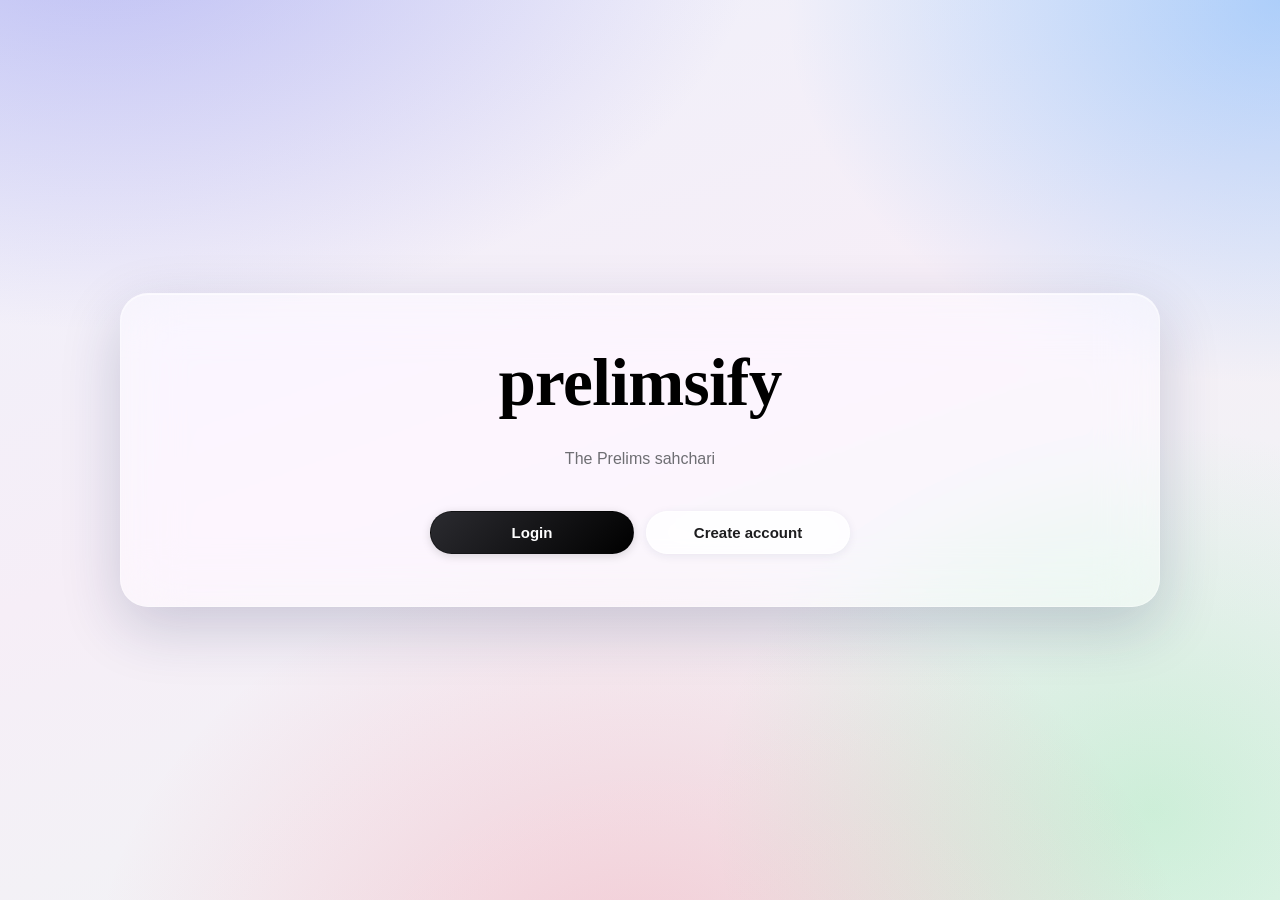
==== index.html @ fe56e96a "Add files via upload" ====
<!DOCTYPE html>
<html lang="en">
<head>
<script src="js/no-inspect.js"></script>
<meta charset="UTF-8">
<meta name="viewport" content="width=device-width, initial-scale=1">
<meta http-equiv="Cache-Control" content="no-cache, no-store, must-revalidate">
<meta http-equiv="Pragma" content="no-cache">
<meta http-equiv="Expires" content="0">
<title>prelimsify</title>
<link rel="manifest" href="manifest.json">
<meta name="theme-color" content="#000000">
<link rel="icon" href="icons/icon-192.png">
<link rel="apple-touch-icon" href="icons/apple-touch-icon.png">
<meta name="apple-mobile-web-app-capable" content="yes">
<meta name="apple-mobile-web-app-status-bar-style" content="black">
<meta name="apple-mobile-web-app-title" content="Prelimsify">
<link rel="stylesheet" href="css/styles.css?v=20260916">
</head>
<body>
<script>
if ('serviceWorker' in navigator) {
  window.addEventListener('load', () => {
    navigator.serviceWorker.register('sw.js').catch(() => {});
  });
}
</script>

<div class="home-screen" id="homeScreen">
  <div class="home-content">
    <h1>prelimsify</h1>
    <p>The Prelims sahchari</p>
    <div class="auth-gate" id="authGate">
      <button class="btn" id="loginBtn" type="button">Login</button>
      <button class="btn secondary" id="signupBtn" type="button">Create account</button>
    </div>

    <div class="logged-in-home" id="loggedInHome" style="display:none;">
      <div class="account-panel" id="accountPanel">
        <div class="account-line"><span class="account-label">Signed in as</span><strong id="accountName"></strong></div>
        <div class="account-actions">
          <button class="btn secondary" id="renameUserBtn" type="button">Rename</button>
          <button class="btn secondary" id="logoutBtn" type="button">Logout</button>
          <a class="btn secondary admin-branch-link" id="adminBranchLink" href="admin.html" style="display:none;">Admin</a>
        </div>
      </div>

      <button class="btn" id="startTestBtn" type="button">Start Test</button>

      <button class="score-board-card" id="scoreBoardBtn" type="button">
      <img class="sb-icon" src="assets/images/scoreboard-icon.png" alt="">
      <span class="sb-text">
        <span class="sb-title">Score Board</span>
        <span class="sb-sub">View the score history of tests attended</span>
      </span>
        <span class="sb-count" id="scoreBoardCount">0 tests</span>
      </button>
    </div>
  </div>
</div>
<div class="auth-overlay" id="authOverlay" aria-hidden="true">
  <section class="auth-card">
    <button class="icon-btn auth-close" id="authCloseBtn" type="button" aria-label="Close">✕</button>
    <h2>Prelimsify Account</h2>
    <p class="auth-help">Use a username and password. No personal email address is required.</p>
    <form id="authForm">
      <input type="hidden" id="authMode" value="login">
      <label>Username<input id="authUsername" autocomplete="username" required maxlength="32" pattern="[A-Za-z0-9_.-]+"></label>
      <label>Password<input id="authPassword" type="password" autocomplete="current-password" required minlength="6"></label>
      <input id="authConfirmPassword" type="password" placeholder="Confirm password" autocomplete="new-password" minlength="6" style="display:none;">
      <button class="btn" id="authSubmitBtn" type="submit">Login</button>
      <div class="auth-status" id="authStatus"></div>
      <div class="auth-switch"><span id="authSwitchText">New user?</span> <button type="button" id="authSwitchBtn">Create account</button></div>
    </form>
  </section>
</div>

<div class="history-overlay" id="scoreHistoryOverlay" aria-hidden="true">
  <section class="score-history" id="scoreHistorySection">
    <div class="history-head">
      <div><h2>Score History</h2><p>Your completed tests</p></div>
      <div>
        <span class="history-count" id="scoreHistoryCount">0 tests</span>
        <div class="history-status" id="scoreHistoryStatus"></div>
      </div>
      <button class="icon-btn history-close" id="scoreHistoryCloseBtn" type="button" title="Close" aria-label="Close">✕</button>
    </div>
    <div class="score-history-list" id="scoreHistoryList">
      <div class="history-empty">No completed tests yet.</div>
    </div>
  </section>
</div>

<div class="app-shell" id="appShell">
<div class="masthead">
  <button class="masthead-home-btn" id="mastheadHomeBtn" type="button" title="Home" aria-label="Home">⌂</button>
  <div class="eyebrow" id="eyebrowText"></div>
  <h1 id="titleText">prelimsify</h1>
  <div class="sub" id="subText"></div>
</div>

<div class="loader-panel">
  <button class="loader-toggle" onclick="toggleLoader()">Load a question paper ▾</button>
  <div class="loader-body open" id="loaderBody">
    <label for="jsonInput">Paste question JSON</label>
    <textarea id="jsonInput" placeholder='[{"s":"Section title"},{"q":"Question text","o":{"A":"opt A","B":"opt B","C":"opt C","D":"opt D"},"a":"B"}]'></textarea>
    <div class="loader-row">
      <input type="file" id="fileInput" accept=".json,.hysom,application/json,text/plain">
      <button class="btn" onclick="loadFromTextarea()">Load JSON</button>
    </div>

    <div class="hysom-divider"><span>or use .hysom format</span></div>
    <label for="hysomInput">Direct Question Set (.hysom format)</label>
    <textarea id="hysomInput" class="hysom-input" placeholder="Q1.

With reference to the Second Urbanisation in the Indian subcontinent, consider the following statements:

1. The emergence of urban centres was associated with the expansion of craft production.
2. The use of punch-marked coins is associated with this period.
3. The emergence of cities was confined exclusively to the Gangetic plains.

Which of the statements given above is/are correct?

**A. 1 and 2 only**
B. 2 only
C. 1 and 3 only
D. 1, 2 and 3

**Correct Answer: A. 1 and 2 only**"></textarea>
    <div class="loader-row">
      <button class="btn" onclick="loadHysomFromTextarea()">Load .hysom Format</button>
      <span class="loader-hint">Use Q1. or 100. style headings; options may be A./B./C./D. or (a)/(b)/(c)/(d), followed by <code>Answer: (d) ...</code> or <code>Correct Answer: A. ...</code></span>
    </div>
    <div class="loader-row">
      <label style="font-weight:400;">Time limit (minutes):</label>
      <input type="number" id="timeLimitInput" value="120" min="1" style="width:70px; font-family:var(--sans); font-size:12px; padding:4px;">
      <label style="font-weight:400;">Marks: +<input type="number" id="markCorrectInput" value="2" step="0.01" style="width:55px; font-family:var(--sans); font-size:12px; padding:4px;"> correct /</label>
      <input type="number" id="markWrongInput" value="-0.66" step="0.01" style="width:60px; font-family:var(--sans); font-size:12px; padding:4px;">
      <label style="font-weight:400;">incorrect</label>
    </div>
    <div class="loader-row">
      <label style="font-weight:400;">Pass mark:</label>
      <input type="number" id="passMarkInput" value="120" style="width:70px; font-family:var(--sans); font-size:12px; padding:4px;">
    </div>
    <div class="loader-msg" id="loaderMsg"></div>
    <button type="button" class="save-paper-btn" id="savePaperBtn">Save Current Question Set</button>
  </div>
</div>

<div class="mocktests-panel" id="mocktestsPanel">
  <div class="saved-panel-head">
    <span class="saved-title">Mocktests</span>
    <span class="saved-count" id="savedCount">0 saved</span>
  </div>
  <div class="mocktests-topics" id="mocktestsTopics">
    <div class="saved-empty">No mocktests yet.</div>
  </div>
</div>

<div class="timesup-banner" id="timesUpBanner">TIME UP — PAPER LOCKED</div>

<div class="scorebar">
  <span class="timer" id="timerDisplay">02:00:00</span>
  <span>Answered: <span id="answeredCount">0</span>/<span id="totalCount">100</span></span>
  <span class="score">Marks: <span class="num" id="scoreCount">0.00</span>/<span id="maxMarksDisplay">200</span></span>
  <span class="score-actions">
    <button class="btn secondary" id="homeBtn" type="button">Home</button>
    <div class="zoom-controls" aria-label="Text size controls">
      <button class="icon-btn" id="zoomOutBtn" type="button" title="Zoom out" aria-label="Zoom out">−</button>
      <span class="zoom-label" id="zoomPercent">100%</span>
      <button class="icon-btn" id="zoomInBtn" type="button" title="Zoom in" aria-label="Zoom in">+</button>
    </div>
    <button class="btn secondary" id="pauseBtn" type="button">Pause</button>
    <button class="btn secondary" id="exitTestBtn" type="button">Exit Test</button>
    <button class="btn secondary" id="saveSetBtn" type="button">Save Set</button>
    <button class="btn secondary" id="resetBtn" type="button">Reset</button>
  </span>
</div>
<div class="progress-track"><div class="progress-fill" id="progressFill"></div></div>

<div class="pause-overlay" id="pauseOverlay" aria-hidden="true">
  <div class="pause-card">
    <h2>Test Paused</h2>
    <p>The timer is paused. Resume when you are ready to continue.</p>
    <button class="btn" id="resumeTestBtn" type="button">Resume Test</button>
  </div>
</div>

<div class="test-layout">
  <div class="test-main"><div class="container" id="quizRoot"></div></div>
  <aside class="question-palette" id="questionPalette">
    <div class="palette-title">Question Palette</div>
    <div class="palette-grid" id="questionPaletteGrid"></div>
    <div class="palette-legend">
      <div><span class="legend-icon not-visited">1</span><span>Not Visited</span></div>
      <div><span class="legend-icon not-answered">1</span><span>Not Answered</span></div>
      <div><span class="legend-icon answered">1</span><span>Answered</span></div>
      <div><span class="legend-icon marked">1</span><span>Marked for Review</span></div>
      <div><span class="legend-icon answered-marked">1</span><span>Answered &amp; Marked for Review</span></div>
    </div>
  </aside>
</div>

<div class="submit-bar" id="submitBar" style="display:none;">
  <button class="btn" id="submitBtn" onclick="submitPaper()">Submit Paper</button>
  <button class="btn secondary" id="resetBtnBottom" type="button" style="margin-left:8px;">Reset Test</button>
</div>

<div class="result-overlay" id="resultOverlay">
  <div class="result-card" id="resultCard">
    <img id="resultImage" class="result-image" src="assets/images/fail.png" alt="Test result">
    <div id="resultStatus" class="result-status">FAIL</div>
    <h2 id="resultHeading">Result</h2>
    <div class="marks" id="resultMarks">0.00</div>
    <div class="marks-sub" id="resultMarksSub">out of 200 (pass mark: 60%)</div>
    <div class="result-stats">
      <div><b id="resultCorrect">0</b>Correct</div>
      <div><b id="resultWrong">0</b>Incorrect</div>
      <div><b id="resultUnanswered">0</b>Unattempted</div>
    </div>
    <div class="msg" id="resultMsg"></div>
    <div class="result-actions">
      <button class="btn" onclick="closeResult()">Review Answers</button>
      <button class="btn secondary" onclick="location.reload()">Retake</button>
      <button class="btn secondary" id="resultBackBtn" type="button">Back</button>
      <button class="btn secondary" id="resultHomeBtn" type="button">Home</button>
    </div>
  </div>
</div>
</div>

<script src="https://cdn.jsdelivr.net/npm/@supabase/supabase-js@2"></script>
<script src="js/app.js?v=20260916"></script>
</body>
</html>
---- css/styles.css ----
/* ==========================================================================
   Prelimsify — "Liquid Glass" design system (2026)
   Apple-inspired macOS/iOS glassmorphism, bento layout, spring hovers.
   All original class names/selectors are preserved so app.js / admin.js
   keep working untouched — only the visual language has been refactored.
   ========================================================================== */

:root{
    /* ---- Legacy tokens (kept so nothing that reads them breaks) ---- */
    --paper:#ffffff;
    --ink:#1d1d1f;
    --ink-soft:#6e6e73;
    --rule:#1d1d1f;
    --rule-light:rgba(60,60,67,.22);
    --green-bg:rgba(52,199,89,.14);
    --green-line:#248a3d;
    --green-text:#1c6b30;
    --red-bg:rgba(255,59,48,.12);
    --red-line:#d70015;
    --red-text:#b40018;
    --muted:#6e6e73;
    --mono: "SF Mono", ui-monospace, "Menlo", monospace;

    /* ---- Typography ---- */
    --serif: "New York", "Iowan Old Style", Georgia, "Times New Roman", Times, serif;
    --sans: -apple-system, BlinkMacSystemFont, "SF Pro Display", "SF Pro Text",
            "Segoe UI", Roboto, Helvetica, Arial, sans-serif;

    /* ---- Liquid glass surfaces ---- */
    --glass-bg: rgba(255,255,255,.46);
    --glass-bg-strong: rgba(255,255,255,.72);
    --glass-bg-soft: rgba(255,255,255,.30);
    --glass-border: rgba(255,255,255,.32);
    --glass-border-strong: rgba(255,255,255,.55);
    --glass-blur: blur(20px) saturate(180%);
    --glass-blur-lg: blur(28px) saturate(190%);
    --glass-shadow: 0 8px 32px rgba(31,38,90,.14), 0 1px 0 rgba(255,255,255,.6) inset;
    --glass-shadow-lg: 0 20px 60px rgba(31,38,90,.20), 0 1px 0 rgba(255,255,255,.6) inset;

    /* ---- Radii ---- */
    --r-xl: 28px;
    --r-lg: 24px;
    --r-md: 16px;
    --r-sm: 12px;
    --r-pill: 999px;

    /* ---- Motion ---- */
    --spring: cubic-bezier(0.25, 1, 0.5, 1);
    --spring-fast: .32s cubic-bezier(0.25, 1, 0.5, 1);
    --spring-slow: .5s cubic-bezier(0.25, 1, 0.5, 1);

    /* ---- Accent palette ---- */
    --accent: #0A84FF;
    --accent-2: #5E5CE6;
    --accent-3: #FF375F;
  }
  *{box-sizing:border-box;}

  /* ---- Cinematic wallpaper backdrop: everything glass floats on this ---- */
  body{
    margin:0;
    min-height:100vh;
    color:var(--ink);
    font-family:var(--serif);
    line-height:1.5;
    background:
      radial-gradient(1100px 700px at 8% -10%, rgba(94,92,230,.35), transparent 60%),
      radial-gradient(900px 700px at 100% 0%, rgba(10,132,255,.30), transparent 55%),
      radial-gradient(1000px 800px at 50% 110%, rgba(255,55,95,.22), transparent 55%),
      radial-gradient(800px 700px at 90% 90%, rgba(48,209,88,.18), transparent 55%),
      linear-gradient(160deg,#eef1fb 0%, #f6eef7 45%, #eef6f4 100%);
    background-attachment:fixed;
    background-repeat:no-repeat;
    -webkit-font-smoothing:antialiased;
  }

  /* ---- Masthead: floating glass header bar ---- */
  .masthead{
    background:var(--glass-bg-strong);
    -webkit-backdrop-filter:var(--glass-blur);
    backdrop-filter:var(--glass-blur);
    border:1px solid var(--glass-border);
    border-radius:0 0 var(--r-lg) var(--r-lg);
    box-shadow:var(--glass-shadow);
    padding:18px 20px 16px;
    text-align:center;
    position:relative;
    margin:0 0 6px;
  }
  .masthead-home-btn{
    position:absolute;
    top:12px;
    right:16px;
    width:36px;
    height:36px;
    border-radius:50%;
    border:1px solid var(--glass-border-strong);
    background:rgba(29,29,31,.85);
    -webkit-backdrop-filter:blur(10px);
    backdrop-filter:blur(10px);
    color:#fff;
    font-size:17px;
    line-height:1;
    cursor:pointer;
    display:none;
    align-items:center;
    justify-content:center;
    transition:transform var(--spring-fast), background .2s ease;
  }
  .masthead-home-btn:hover{ background:#000; transform:scale(1.08); }
  .masthead-home-btn.visible{ display:flex; }
  .masthead .eyebrow{
    font-family:var(--sans);
    letter-spacing:.1em;
    text-transform:uppercase;
    font-size:11px;
    font-weight:600;
    color:var(--ink-soft);
    margin-bottom:4px;
  }
  .masthead h1{
    margin:0;
    font-size:clamp(20px, 1.6vw + 14px, 28px);
    font-weight:700;
    letter-spacing:-.01em;
    line-height:1.15;
  }
  .masthead .sub{
    font-family:var(--sans);
    font-size:12px;
    color:var(--ink-soft);
    margin-top:6px;
  }

  /* ---- Home screen: bento hero ---- */
  .home-screen{
    position:relative;
    min-height:100vh;
    display:flex;
    align-items:center;
    justify-content:center;
    background:transparent;
    text-align:center;
    padding:40px 20px;
  }
  .home-content{
    width:min(1040px, 94vw);
    display:grid;
    grid-template-columns:repeat(auto-fit, minmax(320px, 1fr));
    gap:22px;
    align-items:stretch;
    background:var(--glass-bg);
    -webkit-backdrop-filter:var(--glass-blur-lg);
    backdrop-filter:var(--glass-blur-lg);
    border:1px solid var(--glass-border);
    border-radius:var(--r-xl);
    box-shadow:var(--glass-shadow-lg);
    padding:clamp(28px, 4vw, 56px);
  }
  .home-content h1{
    grid-column:1 / -1;
    margin:0;
    font-family:"Times New Roman", Times, var(--serif);
    font-size:clamp(2.4rem, 4vw + 1rem, 5rem);
    line-height:1.1;
    letter-spacing:-.01em;
    font-weight:700;
    /* Sits on the light "liquid glass" panel, so solid black reads cleanly;
       falls back to white automatically if ever placed on a dark surface. */
    color:#000;
    text-shadow:0 1px 0 rgba(255,255,255,.5);
  }
  @media (prefers-color-scheme: dark){
    .home-content h1{ color:#fff; text-shadow:0 1px 3px rgba(0,0,0,.5); }
  }
  .home-content p{
    grid-column:1 / -1;
    margin:6px 0 8px;
    font-family:var(--sans);
    font-size:clamp(13px, .6vw + 11px, 16px);
    color:var(--ink-soft);
  }
  .home-content .btn{
    font-size:15px;
    padding:12px 32px;
  }

.auth-gate{
  grid-column:1 / -1;
  display:flex;
  flex-direction:row;
  flex-wrap:wrap;
  justify-content:center;
  gap:12px;
  width:min(420px,90vw);
  margin:10px auto 0;
}
.auth-gate .btn{flex:1 1 160px;box-sizing:border-box}
.logged-in-home{
  grid-column:1 / -1;
  width:100%;
  display:flex;
  flex-direction:column;
  align-items:center;
  gap:20px;
}
/* Identity chip: no longer floats absolutely over the hero (that's what was
   causing the overlap) — it now sits in its own row, right-aligned. */
.logged-in-home .account-panel{
  position:static;
  align-self:flex-end;
  width:min(300px, 100%);
  margin:0;
}
/* Start Test: a clear, centered call-to-action with its own breathing room
   so it never crowds the Score Board tile beneath it. */
.logged-in-home #startTestBtn{
  align-self:center;
  width:min(320px, 100%);
  margin:4px 0 4px;
  padding:16px 32px;
  font-size:16px;
  letter-spacing:.01em;
}
.logged-in-home .score-board-card{
  width:100%;
}

  /* ---- Score board card (home page) — bento tile ---- */
  .score-board-card{
    display:flex;
    align-items:center;
    gap:14px;
    width:100%;
    margin:0;
    background:var(--glass-bg-strong);
    -webkit-backdrop-filter:var(--glass-blur);
    backdrop-filter:var(--glass-blur);
    border:1px solid var(--glass-border);
    border-radius:var(--r-lg);
    padding:18px 20px;
    cursor:pointer;
    text-align:left;
    box-shadow:var(--glass-shadow);
    transition:transform var(--spring-fast), box-shadow var(--spring-fast);
  }
  .score-board-card:hover{
    box-shadow:var(--glass-shadow-lg);
    transform:scale(1.02) translateY(-4px);
  }
  .score-board-card .sb-icon{ width:30px; height:30px; object-fit:contain; flex-shrink:0; }
  .score-board-card .sb-text{
    display:flex;
    flex-direction:column;
    flex:1;
    font-family:var(--sans);
  }
  .score-board-card .sb-title{
    font-weight:700;
    font-size:15px;
    color:var(--ink);
  }
  .score-board-card .sb-sub{
    font-size:12px;
    color:var(--ink-soft);
    margin-top:2px;
  }
  .score-board-card .sb-count{
    font-family:var(--sans);
    font-size:11px;
    font-weight:700;
    color:var(--ink);
    background:rgba(255,255,255,.6);
    border:1px solid var(--glass-border-strong);
    border-radius:var(--r-pill);
    padding:5px 12px;
    white-space:nowrap;
  }

  /* ---- Score history overlay (opened from Score Board card) ---- */
  .history-overlay{
    display:none;
    position:fixed;
    inset:0;
    z-index:1000000;
    background:rgba(20,20,30,.45);
    -webkit-backdrop-filter:blur(6px);
    backdrop-filter:blur(6px);
    align-items:flex-start;
    justify-content:center;
    padding:40px 20px;
    box-sizing:border-box;
    overflow:auto;
  }
  .history-overlay.open{ display:flex; }
  .history-close{
    position:absolute;
    top:14px;
    right:16px;
    background:none;
    border:none;
    font-size:16px;
    line-height:1;
    cursor:pointer;
    color:var(--ink-soft);
    font-family:var(--sans);
    transition:transform var(--spring-fast);
  }
  .history-close:hover{ color:var(--ink); transform:scale(1.15) rotate(90deg); }

  .app-shell{ display:none; }
  .app-shell.active{ display:block; }

  .score-actions{
    display:flex;
    gap:7px;
    align-items:center;
    margin-left:auto;
  }
  .score-actions .btn{
    padding:6px 12px;
    font-size:11px;
  }

  /* ---- Loader panel — glass card ---- */
  .loader-panel{
    max-width:none;
    margin:0 0 6px;
    background:var(--glass-bg);
    -webkit-backdrop-filter:var(--glass-blur);
    backdrop-filter:var(--glass-blur);
    border:1px solid var(--glass-border);
    border-radius:var(--r-lg);
    padding:16px 22px;
  }
  .loader-toggle{
    font-family:var(--sans);
    font-size:12.5px;
    font-weight:600;
    background:none;
    border:none;
    color:var(--ink-soft);
    cursor:pointer;
    text-decoration:underline;
    padding:0;
  }
  .loader-body{
    display:none;
    margin-top:12px;
    font-family:var(--sans);
  }
  .loader-body.open{ display:block; }
  .loader-body label{
    font-size:12px;
    font-weight:700;
    display:block;
    margin-bottom:4px;
  }
  .loader-body textarea{
    width:100%;
    height:110px;
    font-family:var(--mono);
    font-size:12px;
    padding:10px;
    border:1px solid var(--glass-border-strong);
    border-radius:var(--r-sm);
    background:rgba(255,255,255,.55);
    resize:vertical;
  }
  .loader-row{
    display:flex;
    gap:10px;
    align-items:center;
    margin-top:8px;
    flex-wrap:wrap;
  }
  .loader-body input[type=file]{
    font-family:var(--sans);
    font-size:12px;
  }
  .btn{
    font-family:var(--sans);
    font-size:12.5px;
    font-weight:700;
    background:linear-gradient(135deg,#2b2b30,#000);
    color:#fff;
    border:1px solid rgba(0,0,0,.4);
    border-radius:var(--r-pill);
    padding:8px 16px;
    cursor:pointer;
    transition:transform var(--spring-fast), box-shadow var(--spring-fast), background var(--spring-fast);
    box-shadow:0 2px 10px rgba(0,0,0,.15);
  }
  .btn:hover{
    transform:scale(1.04) translateY(-2px);
    box-shadow:0 8px 20px rgba(0,0,0,.25);
  }
  .btn:active{ transform:scale(.97) translateY(0); }
  .btn.secondary{
    background:var(--glass-bg-strong);
    -webkit-backdrop-filter:var(--glass-blur);
    backdrop-filter:var(--glass-blur);
    color:var(--ink);
    border:1px solid var(--glass-border-strong);
    box-shadow:0 2px 10px rgba(31,38,90,.08);
  }
  .btn.secondary:hover{ background:rgba(255,255,255,.85); }
  .loader-msg{
    font-size:12px;
    margin-top:8px;
    font-family:var(--sans);
  }
  .loader-msg.err{ color:var(--red-line); }
  .loader-msg.ok{ color:var(--green-line); }
  .hysom-divider{
    display:flex;
    align-items:center;
    gap:10px;
    margin:16px 0 10px;
    color:var(--muted);
    font-family:var(--sans);
    font-size:10px;
    text-transform:uppercase;
    letter-spacing:.08em;
  }
  .hysom-divider:before,.hysom-divider:after{
    content:"";
    height:1px;
    background:var(--rule-light);
    flex:1;
  }
  .hysom-input{
    height:260px !important;
    font-family:var(--serif) !important;
    font-size:13px !important;
    line-height:1.5;
  }

  .loader-hint{
    font-size:11px;
    color:var(--ink-soft);
    margin-top:10px;
    line-height:1.5;
  }
  .loader-hint code{
    background:rgba(0,0,0,.06);
    padding:1px 5px;
    border-radius:4px;
  }


  .save-paper-btn{
    width:100%;
    margin-top:10px;
    border:1px solid var(--glass-border-strong);
    background:rgba(255,255,255,.5);
    color:var(--ink);
    font-family:var(--sans);
    font-size:11px;
    font-weight:700;
    padding:9px 12px;
    border-radius:var(--r-sm);
    cursor:pointer;
    transition:transform var(--spring-fast), background var(--spring-fast);
  }
  .save-paper-btn:hover{ background:rgba(255,255,255,.75); transform:scale(1.01); }
  .saved-panel{
    margin-top:14px;
    border-top:1px solid var(--rule-light);
    padding-top:12px;
  }
  .saved-panel-head{
    display:flex;
    align-items:center;
    justify-content:space-between;
    gap:12px;
    margin-bottom:8px;
  }
  .saved-title{font-family:var(--serif);font-weight:700;font-size:13px;}
  .saved-count{font-family:var(--mono);font-size:10px;color:var(--muted);}
  .saved-list{display:flex;flex-direction:column;gap:6px;max-height:300px;overflow-y:auto;overflow-x:hidden;}
  .saved-empty{color:var(--muted);font-family:var(--sans);font-size:11px;padding:8px 0;}
  .saved-item{
    display:grid;
    grid-template-columns:1fr auto;
    gap:10px;
    align-items:center;
    border:1px solid var(--glass-border-strong);
    background:rgba(255,255,255,.5);
    border-radius:var(--r-sm);
    padding:9px 12px;
    transition:transform var(--spring-fast), box-shadow var(--spring-fast);
  }
  .saved-item:hover{
    transform:scale(1.015) translateY(-2px);
    box-shadow:0 6px 18px rgba(31,38,90,.12);
  }
  .saved-question{font-family:var(--serif);font-size:12px;line-height:1.45;cursor:pointer;}
  .saved-question:hover{text-decoration:underline;}
  .saved-actions{display:flex;gap:6px;align-items:center;}
  .saved-rename,
  .saved-delete{
    border:1px solid var(--glass-border-strong);
    background:rgba(255,255,255,.6);
    font-family:var(--sans);
    font-size:10px;
    padding:6px 9px;
    border-radius:var(--r-sm);
    cursor:pointer;
    transition:transform var(--spring-fast);
  }
  .saved-rename{color:var(--ink);}
  .saved-rename:hover{background:#fff; transform:scale(1.05);}
  .saved-delete{color:var(--red-line);}
  .saved-delete:hover{background:rgba(255,59,48,.1); transform:scale(1.05);}

  /* ---- Mocktests panel (shared library, visible to every signed-in user) ---- */
  .mocktests-panel{
    max-width:none;
    margin:0 0 6px;
    background:var(--glass-bg);
    -webkit-backdrop-filter:var(--glass-blur);
    backdrop-filter:var(--glass-blur);
    border:1px solid var(--glass-border);
    border-radius:var(--r-lg);
    padding:16px 22px;
  }
  .mocktests-topic{margin-bottom:16px;}
  .mocktests-topic:last-child{margin-bottom:0;}
  .mocktests-topic-head{
    display:flex;
    align-items:center;
    justify-content:space-between;
    gap:10px;
    margin-bottom:8px;
    padding-bottom:6px;
    border-bottom:1px solid var(--rule-light);
  }
  .mocktests-topic-head-left{display:flex;align-items:baseline;gap:8px;flex-wrap:wrap;}
  .mocktests-topic-title{font-family:var(--serif);font-weight:700;font-size:12.5px;}
  .mocktests-topic-count{font-family:var(--mono);font-size:10px;color:var(--muted);}
  .topic-rename-btn{
    border:none;
    background:none;
    color:var(--ink-soft);
    font-family:var(--sans);
    font-size:10px;
    text-decoration:underline;
    cursor:pointer;
    padding:0;
  }
  .topic-select{
    font-family:var(--sans);
    font-size:10px;
    border:1px solid var(--glass-border-strong);
    border-radius:var(--r-sm);
    background:rgba(255,255,255,.6);
    padding:5px 6px;
    cursor:pointer;
  }

  /* ---- Scorebar: the floating Apple "dock" toolbar ---- */
  .scorebar{
    position:sticky;
    top:12px;
    z-index:5;
    background:var(--glass-bg-strong);
    -webkit-backdrop-filter:var(--glass-blur-lg);
    backdrop-filter:var(--glass-blur-lg);
    border:1px solid var(--glass-border-strong);
    border-radius:var(--r-pill);
    box-shadow:var(--glass-shadow-lg);
    padding:10px 20px;
    display:flex;
    justify-content:space-between;
    align-items:center;
    font-family:var(--sans);
    font-size:12.5px;
    color:var(--ink-soft);
    gap:12px;
    flex-wrap:wrap;
    width:min(1200px, calc(100% - 32px));
    margin:12px auto;
    transition:box-shadow var(--spring-fast);
  }
  .scorebar .timer{
    font-weight:700;
    color:var(--ink);
    font-variant-numeric:tabular-nums;
    border:1px solid var(--glass-border-strong);
    background:rgba(255,255,255,.5);
    padding:4px 12px;
    border-radius:var(--r-pill);
  }
  .scorebar .timer.low{
    color:var(--red-line);
    border-color:var(--red-line);
  }
  .scorebar .score{
    font-weight:700;
    color:var(--ink);
  }
  .scorebar .btn,
  .scorebar .icon-btn{
    transition:transform var(--spring-fast), box-shadow var(--spring-fast), background var(--spring-fast);
  }
  .scorebar .btn:hover,
  .scorebar .icon-btn:hover{
    transform:scale(1.12) translateY(-2px);
  }
  .progress-track{
    height:4px;
    background:rgba(255,255,255,.4);
    width:min(1200px, calc(100% - 32px));
    margin:0 auto 4px;
    border-radius:var(--r-pill);
    overflow:hidden;
  }
  .progress-fill{
    height:100%;
    background:linear-gradient(90deg,var(--accent-2),var(--accent));
    width:0%;
    transition:width .25s ease;
  }
  .container{
    width:min(1200px, calc(100% - 32px));
    max-width:none;
    margin:0 auto 20px;
    padding:22px clamp(20px,3vw,44px) 32px;
    background:var(--glass-bg);
    -webkit-backdrop-filter:var(--glass-blur);
    backdrop-filter:var(--glass-blur);
    border:1px solid var(--glass-border);
    border-radius:var(--r-lg);
    box-shadow:var(--glass-shadow);
  }
  .section-divider{
    margin:30px 0 16px;
    display:flex;
    align-items:center;
    gap:10px;
    font-family:var(--sans);
  }
  .section-divider .label{
    font-size:11px;
    letter-spacing:.1em;
    text-transform:uppercase;
    color:var(--ink);
    white-space:nowrap;
    font-weight:700;
  }
  .section-divider .line{
    height:1px;
    background:var(--rule-light);
    flex:1;
  }
  .qcard{
    padding:18px 0 20px;
    border-bottom:1px solid var(--rule-light);
  }
  .qhead{
    display:flex;
    gap:10px;
    align-items:baseline;
    margin-bottom:8px;
  }
  .qnum{
    font-family:var(--sans);
    font-weight:700;
    color:var(--ink);
    font-size:13px;
    min-width:34px;
  }
  .qtext{
    font-size:clamp(15px, .3vw + 15px, 17px);
    line-height:1.5;
    white-space:pre-line;
  }
  .options{
    display:flex;
    flex-direction:column;
    gap:8px;
    margin-top:12px;
    padding-left:44px;
  }
  .opt{
    text-align:left;
    font-family:var(--sans);
    font-size:14px;
    background:rgba(255,255,255,.5);
    -webkit-backdrop-filter:blur(8px);
    backdrop-filter:blur(8px);
    border:1px solid var(--glass-border-strong);
    border-radius:var(--r-sm);
    padding:10px 14px;
    cursor:pointer;
    color:var(--ink);
    transition:transform var(--spring-fast), background .15s, border-color .15s, box-shadow var(--spring-fast);
  }
  .opt:hover:not(.locked){
    border-color:var(--accent);
    background:rgba(255,255,255,.75);
    transform:scale(1.012) translateY(-2px);
    box-shadow:0 8px 20px rgba(31,38,90,.12);
  }
  .opt .letter{
    display:inline-block;
    width:18px;
    font-weight:700;
    color:var(--ink-soft);
  }
  .opt.correct{
    background:var(--green-bg);
    border-color:var(--green-line);
    color:var(--green-text);
  }
  .opt.correct .letter{color:var(--green-text);}
  .opt.wrong{
    background:var(--red-bg);
    border-color:var(--red-line);
    color:var(--red-text);
  }
  .opt.wrong .letter{color:var(--red-text);}
  .opt.locked{ cursor:default; }
  .opt.locked:hover{ transform:none; box-shadow:none; }
  .opt.dim{ opacity:.55; }
  .feedback{
    font-family:var(--sans);
    font-size:12px;
    margin-top:6px;
    padding-left:44px;
    font-style:italic;
    color:var(--ink-soft);
  }
  .feedback.right{color:var(--green-line); font-style:normal; font-weight:600;}
  .feedback.wrong{color:var(--red-line); font-style:normal; font-weight:600;}

  .submit-bar{
    max-width:720px;
    width:min(720px, calc(100% - 32px));
    margin:0 auto 24px;
    background:var(--glass-bg-strong);
    -webkit-backdrop-filter:var(--glass-blur);
    backdrop-filter:var(--glass-blur);
    border:1px solid var(--glass-border);
    border-radius:var(--r-lg);
    box-shadow:var(--glass-shadow);
    padding:20px 20px 26px;
    text-align:center;
  }
  .submit-bar .btn{
    font-size:14px;
    padding:11px 30px;
  }

  .timesup-banner{
    display:none;
    background:linear-gradient(135deg,#1d1d1f,#000);
    color:#fff;
    text-align:center;
    font-family:var(--sans);
    font-weight:700;
    font-size:13px;
    letter-spacing:.05em;
    padding:10px;
    border-radius:var(--r-pill);
    width:min(600px, calc(100% - 32px));
    margin:0 auto 10px;
  }

  .result-overlay{
    display:none;
    position:fixed;
    inset:0;
    background:rgba(20,20,30,.45);
    -webkit-backdrop-filter:blur(10px);
    backdrop-filter:blur(10px);
    z-index:20;
    align-items:center;
    justify-content:center;
    padding:20px;
  }
  .result-overlay.open{ display:flex; }
  .result-card{
    background:var(--glass-bg-strong);
    -webkit-backdrop-filter:var(--glass-blur-lg);
    backdrop-filter:var(--glass-blur-lg);
    border:1px solid var(--glass-border-strong);
    max-width:420px;
    width:100%;
    padding:32px 28px;
    border-radius:var(--r-xl);
    text-align:center;
    font-family:var(--sans);
    box-shadow:var(--glass-shadow-lg);
  }
  .result-card h2{
    margin:0 0 6px;
    font-size:20px;
    font-family:var(--serif);
  }
  .result-image{
    display:block;
    width:150px;
    height:150px;
    object-fit:contain;
    margin:0 auto 8px;
  }
  .result-card.pass .result-image{
    animation:resultPop .45s var(--spring);
  }
  .result-card.fail .result-image{
    animation:resultShake .45s ease-out;
  }
  .result-status{
    display:inline-block;
    padding:5px 14px;
    border-radius:999px;
    font-size:12px;
    font-weight:800;
    letter-spacing:.08em;
    margin-bottom:8px;
  }
  .result-card.pass .result-status{
    color:#18733a;
    background:rgba(52,199,89,.16);
  }
  .result-card.fail .result-status{
    color:#b42318;
    background:rgba(255,59,48,.14);
  }
  @keyframes resultPop{
    0%{transform:scale(.75);opacity:0;}
    70%{transform:scale(1.06);opacity:1;}
    100%{transform:scale(1);}
  }
  @keyframes resultShake{
    0%,100%{transform:translateX(0);}
    25%{transform:translateX(-7px);}
    50%{transform:translateX(7px);}
    75%{transform:translateX(-4px);}
  }
  .result-card .marks{
    font-size:34px;
    font-weight:800;
    margin:14px 0 4px;
  }
  .result-card .marks-sub{
    font-size:12px;
    color:var(--ink-soft);
    margin-bottom:16px;
  }
  .result-card .msg{
    font-size:13.5px;
    color:var(--ink-soft);
    line-height:1.6;
    margin-bottom:18px;
  }
  .result-card.pass .marks{ color:var(--green-line); }
  .result-card.fail .marks{ color:var(--red-line); }
  .result-stats{
    display:flex;
    justify-content:center;
    gap:18px;
    font-size:12px;
    margin-bottom:18px;
    color:var(--ink-soft);
  }
  .result-stats b{ color:var(--ink); display:block; font-size:15px; }

  .result-actions{
    display:flex;
    flex-wrap:wrap;
    justify-content:center;
    gap:8px;
  }

  .footer-note{
    text-align:center;
    font-family:var(--sans);
    font-size:12px;
    color:var(--ink-soft);
    margin-top:30px;
    padding:0 20px 30px;
  }

  /* TRUE FULL-MONITOR MODE: native browser fullscreen + every page section fills it. */
  html, body { width:100%; min-width:100%; margin:0; }
  /* Native fullscreen: the entire website becomes the fullscreen surface. */
  html:fullscreen, html:fullscreen body {
    width:100vw !important;
    min-width:100vw !important;
    max-width:none !important;
    height:100vh !important;
    min-height:100vh !important;
    margin:0 !important;
    padding:0 !important;
  }
  html:fullscreen {
    width:100vw !important;
    height:100vh !important;
    margin:0 !important;
    padding:0 !important;
    overflow:hidden !important;
    background:var(--paper) !important;
  }
  html:fullscreen body {
    width:100vw !important;
    min-width:100vw !important;
    height:100vh !important;
    min-height:100vh !important;
    margin:0 !important;
    padding:0 !important;
    overflow:hidden !important;
  }
  html:fullscreen #homeScreen,
  html:fullscreen #appShell {
    width:100vw !important;
    min-width:100vw !important;
    max-width:none !important;
    box-sizing:border-box !important;
  }
  html:fullscreen #homeScreen {
    height:100vh !important;
    min-height:100vh !important;
    position:fixed !important;
    inset:0 !important;
    overflow:auto !important;
  }
  html:fullscreen #appShell.active {
    min-height:100vh !important;
    position:fixed !important;
    inset:0 !important;
    width:100vw !important;
    max-width:none !important;
    overflow-y:auto !important;
    overflow-x:hidden !important;
    z-index:999999 !important;
  }
  html:fullscreen .masthead,
  html:fullscreen .scorebar,
  html:fullscreen .progress-track,
  html:fullscreen .loader-panel,
  html:fullscreen .mocktests-panel,
  html:fullscreen .container,
  html:fullscreen .submit-bar,
  html:fullscreen .footer-note {
    width:100% !important;
    max-width:none !important;
    box-sizing:border-box !important;
  }
  html:fullscreen .container {
    border-left:0 !important;
    border-right:0 !important;
    padding-left:clamp(24px,4vw,64px) !important;
    padding-right:clamp(24px,4vw,64px) !important;
  }
  html:fullscreen .loader-panel,
  html:fullscreen .mocktests-panel,
  html:fullscreen .submit-bar,
  html:fullscreen .masthead {
    padding-left:clamp(24px,4vw,64px) !important;
    padding-right:clamp(24px,4vw,64px) !important;
  }
  html:fullscreen .scorebar { position:sticky !important; top:0 !important; z-index:20 !important; }
  html:fullscreen .result-overlay { position:fixed !important; inset:0 !important; width:100vw !important; height:100vh !important; }

  /* Fallback class mirrors the native fullscreen layout after the browser enters it. */
  html.app-fullscreen,
  html.app-fullscreen body { width:100vw !important; min-width:100vw !important; }
  html.app-fullscreen body { min-height:100vh !important; margin:0 !important; }
  body.fullscreen-mode #homeScreen,
  body.fullscreen-mode #appShell.active { width:100vw !important; min-width:100vw !important; max-width:none !important; }
  body.fullscreen-mode #homeScreen { min-height:100vh !important; }
  body.fullscreen-mode #appShell.active { min-height:100vh !important; }


/* Test pause overlay */
.pause-overlay{
  display:none;
  position:fixed;
  inset:0;
  z-index:1000000;
  background:rgba(20,20,30,.45);
  -webkit-backdrop-filter:blur(10px);
  backdrop-filter:blur(10px);
  align-items:center;
  justify-content:center;
  padding:24px;
  box-sizing:border-box;
}
.pause-overlay.open{display:flex;}
.pause-card{
  width:min(440px, 92vw);
  box-sizing:border-box;
  background:var(--glass-bg-strong);
  -webkit-backdrop-filter:var(--glass-blur-lg);
  backdrop-filter:var(--glass-blur-lg);
  border:1px solid var(--glass-border-strong);
  border-radius:var(--r-xl);
  padding:36px;
  text-align:center;
  box-shadow:var(--glass-shadow-lg);
}
.pause-card h2{
  margin:0 0 10px;
  font-family:var(--serif);
}
.pause-card p{
  margin:0 0 22px;
  color:var(--ink-soft);
  font-size:14px;
}
.scorebar.test-paused .timer{
  opacity:.65;
}

.test-layout{width:min(1400px,calc(100% - 32px));margin:0 auto;display:grid;grid-template-columns:minmax(0,1fr) 430px;gap:20px;align-items:start}.test-layout:not(.test-active){display:block}.test-layout:not(.test-active) .test-main{width:100%}.test-layout:not(.test-active) .question-palette{display:none!important}
.test-main{min-width:0}
.question-palette{
  position:sticky;
  top:88px;
  background:var(--glass-bg);
  -webkit-backdrop-filter:var(--glass-blur);
  backdrop-filter:var(--glass-blur);
  border:1px solid var(--glass-border);
  border-radius:var(--r-lg);
  box-shadow:var(--glass-shadow);
  padding:22px;
  box-sizing:border-box;
}
.palette-title{font-family:var(--serif);font-weight:700;font-size:19px;margin-bottom:14px}
.palette-grid{display:grid;grid-template-columns:repeat(8,1fr);gap:10px;margin-bottom:18px}
.palette-btn{position:relative;height:38px;width:38px;border:0;border-radius:50%;background:var(--accent-2);color:#fff;font-weight:700;cursor:pointer;justify-self:center;box-shadow:0 2px 6px rgba(0,0,0,.15);transition:transform var(--spring-fast), box-shadow var(--spring-fast);}
.palette-btn:hover{transform:scale(1.14) translateY(-2px);box-shadow:0 6px 14px rgba(0,0,0,.22);}
.palette-btn.not-visited{background:var(--accent-2);color:#fff}
.palette-btn.not-answered{background:#f15a24;color:#fff}
.palette-btn.answered{background:#20a83a;color:#fff}
.palette-btn.marked{background:var(--accent-2);color:#fff}
.palette-btn.answered-marked{background:var(--accent-2);color:#fff}
.palette-btn.answered-marked::after{content:'✓';position:absolute;right:-4px;bottom:-3px;width:14px;height:14px;border-radius:50%;background:#20a83a;color:#fff;font-size:9px;line-height:14px;font-weight:700;border:1px solid #fff}
.palette-btn.current{outline:3px solid var(--accent);outline-offset:2px}
.palette-legend{display:grid;grid-template-columns:1fr 1fr;gap:9px 12px;font-size:11px;color:var(--ink-soft)}
.palette-legend>div{display:flex;align-items:center;gap:7px;min-width:0}
.legend-icon{display:inline-flex;width:25px;height:25px;min-width:25px;border-radius:50%;align-items:center;justify-content:center;color:#fff;font-weight:700;font-size:11px}
.legend-icon.not-visited{background:var(--accent-2)}
.legend-icon.not-answered{background:#f15a24}
.legend-icon.answered{background:#20a83a}
.legend-icon.marked{background:var(--accent-2)}
.legend-icon.answered-marked{background:var(--accent-2);position:relative}
.legend-icon.answered-marked::after{content:'✓';position:absolute;right:-4px;bottom:-3px;width:11px;height:11px;border-radius:50%;background:#20a83a;color:#fff;font-size:7px;line-height:11px;border:1px solid #fff}
.question-controls{display:flex;gap:8px;margin-top:10px}
.question-control{font:inherit;font-size:12px;padding:7px 11px;border:1px solid var(--glass-border-strong);border-radius:var(--r-pill);background:rgba(255,255,255,.55);cursor:pointer;transition:transform var(--spring-fast), background var(--spring-fast);}
.question-control:hover{background:rgba(255,255,255,.85);transform:scale(1.04);}
.mark-review-btn{font-weight:600}
.clear-response-btn{color:#444}
@media(max-width:900px){.test-layout{grid-template-columns:1fr;width:calc(100% - 24px)}.question-palette{position:static;order:-1}.palette-grid{grid-template-columns:repeat(8,38px);justify-content:start}}

.zoom-controls{
  display:inline-flex;
  align-items:center;
  gap:6px;
  margin-left:6px;
}
.icon-btn{
  width:34px;
  height:34px;
  padding:0;
  border:1px solid var(--glass-border-strong);
  background:rgba(255,255,255,.5);
  color:#111;
  font-size:22px;
  line-height:1;
  cursor:pointer;
  display:inline-flex;
  align-items:center;
  justify-content:center;
  border-radius:50%;
  transition:transform var(--spring-fast), background var(--spring-fast);
}
.icon-btn:hover{background:rgba(255,255,255,.85);transform:scale(1.12);}
.zoom-label{
  min-width:42px;
  text-align:center;
  font-size:12px;
  font-weight:700;
}

:root{--text-zoom:1;}

/* User zoom: scale the whole question content and let the browser
   recalculate its layout. Controls/palette stay at their normal size. */
#quizRoot{
  zoom: var(--text-zoom);
}


/* Score History */
.score-history{
  width:min(1000px,94vw);
  margin:0 auto;
  background:var(--glass-bg-strong);
  -webkit-backdrop-filter:var(--glass-blur-lg);
  backdrop-filter:var(--glass-blur-lg);
  border:1px solid var(--glass-border-strong);
  border-radius:var(--r-xl);
  text-align:left;
  box-sizing:border-box;
  box-shadow:var(--glass-shadow-lg);
  overflow:hidden;
}
.history-head{position:relative;display:flex;justify-content:space-between;align-items:center;padding:20px 46px 20px 24px;border-bottom:1px solid var(--rule-light)}
.history-head h2{margin:0;font-family:var(--serif);font-size:22px}
.history-head p{margin:4px 0 0;color:var(--ink-soft);font:12px var(--sans)}
.history-count{font:700 12px var(--sans);color:var(--ink-soft)}
.history-status{font:10px var(--sans);color:var(--ink-soft);text-align:right;margin-top:3px}
.score-history-list{max-height:430px;overflow-y:auto;overflow-x:hidden}
.history-row{display:grid;grid-template-columns:minmax(190px,1.8fr) 105px 70px 170px 60px;gap:12px;align-items:center;padding:14px 24px;border-bottom:1px solid var(--rule-light);font:12px var(--sans);transition:background var(--spring-fast);}
.history-row:hover{background:rgba(255,255,255,.35);}
.history-row:last-child{border-bottom:0}
.history-title{font-weight:700;color:var(--ink)}
.history-date{font-size:11px;color:var(--ink-soft);margin-top:3px}
.history-score{font-weight:700}
.history-score span{font-weight:400;color:var(--ink-soft)}
.history-percent{font-weight:700}
.history-breakdown{color:var(--ink-soft);white-space:nowrap}
.history-result{text-align:center;padding:5px 10px;border:1px solid currentColor;border-radius:var(--r-pill);font-size:10px;font-weight:800}
.history-pass{color:#16803c}
.history-fail{color:#b42318}
.history-empty{padding:28px 20px;text-align:center;color:var(--ink-soft);font:13px var(--sans)}
@media(max-width:760px){.history-row{grid-template-columns:1fr auto auto}.history-breakdown{grid-column:1/2}.history-result{grid-column:3;grid-row:1/3}.history-score,.history-percent{grid-column:2}}

/* ---- Accounts ---- */
.account-panel{
  position:absolute;
  top:22px;
  right:22px;
  width:min(300px,42vw);
  margin:0;
  padding:12px 14px;
  border:1px solid var(--glass-border-strong);
  border-radius:var(--r-md);
  background:var(--glass-bg-strong);
  -webkit-backdrop-filter:var(--glass-blur);
  backdrop-filter:var(--glass-blur);
  font-family:var(--sans);
  text-align:left;
  box-shadow:var(--glass-shadow);
  z-index:5;
}
.account-line{display:flex;flex-direction:column;align-items:flex-start;gap:2px;font-size:12px}.account-label{color:var(--ink-soft);font-size:10px;text-transform:uppercase;letter-spacing:.04em}
.account-actions{display:flex;gap:6px;flex-wrap:wrap;margin-top:9px}.account-actions .btn{font-size:11px;padding:7px 10px}.admin-branch-link{text-decoration:none;align-items:center}
@media(max-width:640px){
  .account-panel{position:static;width:min(420px,90vw);margin:24px auto 0}
  .account-line{flex-direction:row;justify-content:space-between;align-items:center}
}
.auth-overlay{display:none;position:fixed;inset:0;z-index:1000001;background:rgba(20,20,30,.45);-webkit-backdrop-filter:blur(10px);backdrop-filter:blur(10px);align-items:center;justify-content:center;padding:20px}.auth-overlay.open{display:flex}
.auth-card{
  position:relative;
  width:min(380px,92vw);
  background:var(--glass-bg-strong);
  -webkit-backdrop-filter:var(--glass-blur-lg);
  backdrop-filter:var(--glass-blur-lg);
  border:1px solid var(--glass-border-strong);
  border-radius:var(--r-xl);
  padding:28px;
  box-shadow:var(--glass-shadow-lg);
  font-family:var(--sans);
}
.auth-card h2{font-family:var(--serif);margin:0 0 5px;font-size:23px}.auth-help{margin:0 0 18px;font-size:11px;color:var(--ink-soft)}
.auth-card label{display:block;font-size:12px;font-weight:700;margin:12px 0}
.auth-card input{
  display:block;
  width:100%;
  margin-top:5px;
  padding:10px 12px;
  border:1px solid var(--glass-border-strong);
  border-radius:var(--r-sm);
  background:rgba(255,255,255,.6);
  font:13px var(--sans);
}
.auth-card .btn{width:100%;margin-top:8px}.auth-close{position:absolute;right:10px;top:10px;background:transparent}.auth-status{min-height:18px;margin-top:10px;font-size:11px}.auth-status.ok{color:#155a20}.auth-status.error{color:#8c1d17}.auth-switch{text-align:center;font-size:11px;margin-top:12px;color:var(--ink-soft)}.auth-switch button{border:0;background:none;text-decoration:underline;cursor:pointer;font:inherit;color:var(--ink)}
@media(max-width:520px){.account-actions .btn{flex:1 1 45%}}

/* Toast used for loader messages while the loader panel is hidden (test in progress). */
.app-toast{position:fixed;left:50%;bottom:26px;transform:translateX(-50%) translateY(14px);max-width:min(560px,92vw);padding:11px 18px;border-radius:999px;background:rgba(20,20,20,.92);color:#fff;font:600 12.5px/1.4 var(--sans);text-align:center;box-shadow:0 10px 30px rgba(0,0,0,.28);z-index:1000001;opacity:0;pointer-events:none;transition:opacity .22s ease,transform .22s ease}
.app-toast.show{opacity:1;transform:translateX(-50%) translateY(0)}
.app-toast.err{background:rgba(124,22,18,.94)}
.app-toast.ok{background:rgba(18,72,32,.94)}

/* Admin-only pass/fail override control on the shared scoreboard. */
.history-verdict-btn{display:block;width:100%;margin-top:6px;padding:4px 8px;border:1px solid var(--glass-border-strong,#bbb);border-radius:var(--r-pill,999px);background:rgba(255,255,255,.7);font:800 9px var(--sans);letter-spacing:.04em;cursor:pointer;color:#333;transition:transform .15s ease,background .15s ease}
.history-verdict-btn:hover{transform:scale(1.04);background:#fff}
.history-verdict-btn:disabled{opacity:.5;cursor:default;transform:none}
.history-verdict-btn.to-pass{color:#155a20}
.history-verdict-btn.to-fail{color:#8c1d17}
.history-result:has(.history-verdict-btn){border-radius:10px;padding:6px 8px;min-width:78px}
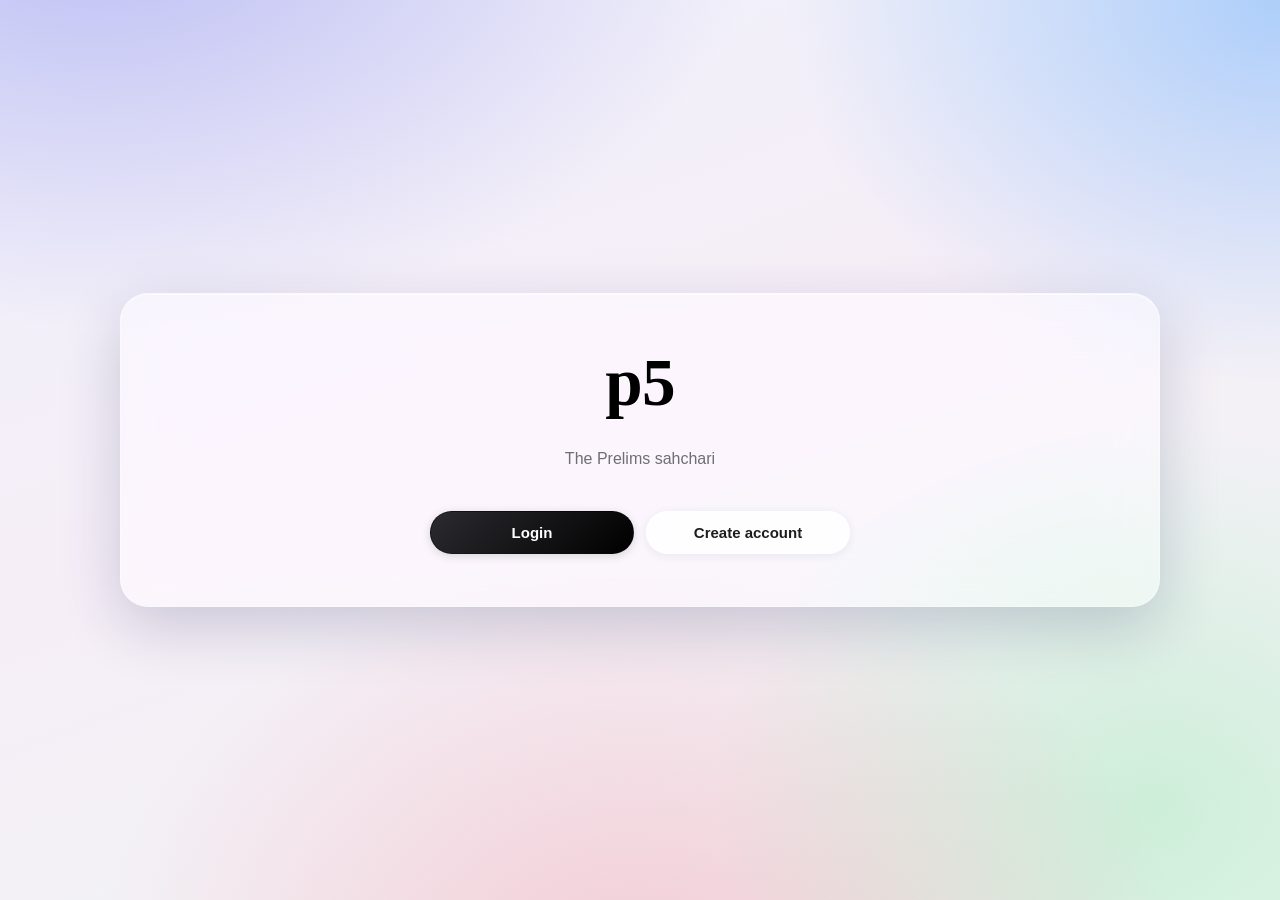
==== commit 8f64b678: "Update index.html" ====
--- a/index.html
+++ b/index.html
@@ -28,7 +28,7 @@
 
 <div class="home-screen" id="homeScreen">
   <div class="home-content">
-    <h1>prelimsify</h1>
+    <h1>p5</h1>
     <p>The Prelims sahchari</p>
     <div class="auth-gate" id="authGate">
       <button class="btn" id="loginBtn" type="button">Login</button>
@@ -230,6 +230,6 @@
 </div>
 
 <script src="https://cdn.jsdelivr.net/npm/@supabase/supabase-js@2"></script>
-<script src="js/app.js?v=20260916"></script>
+<script src="js/app.js?v=20260916c"></script>
 </body>
 </html>
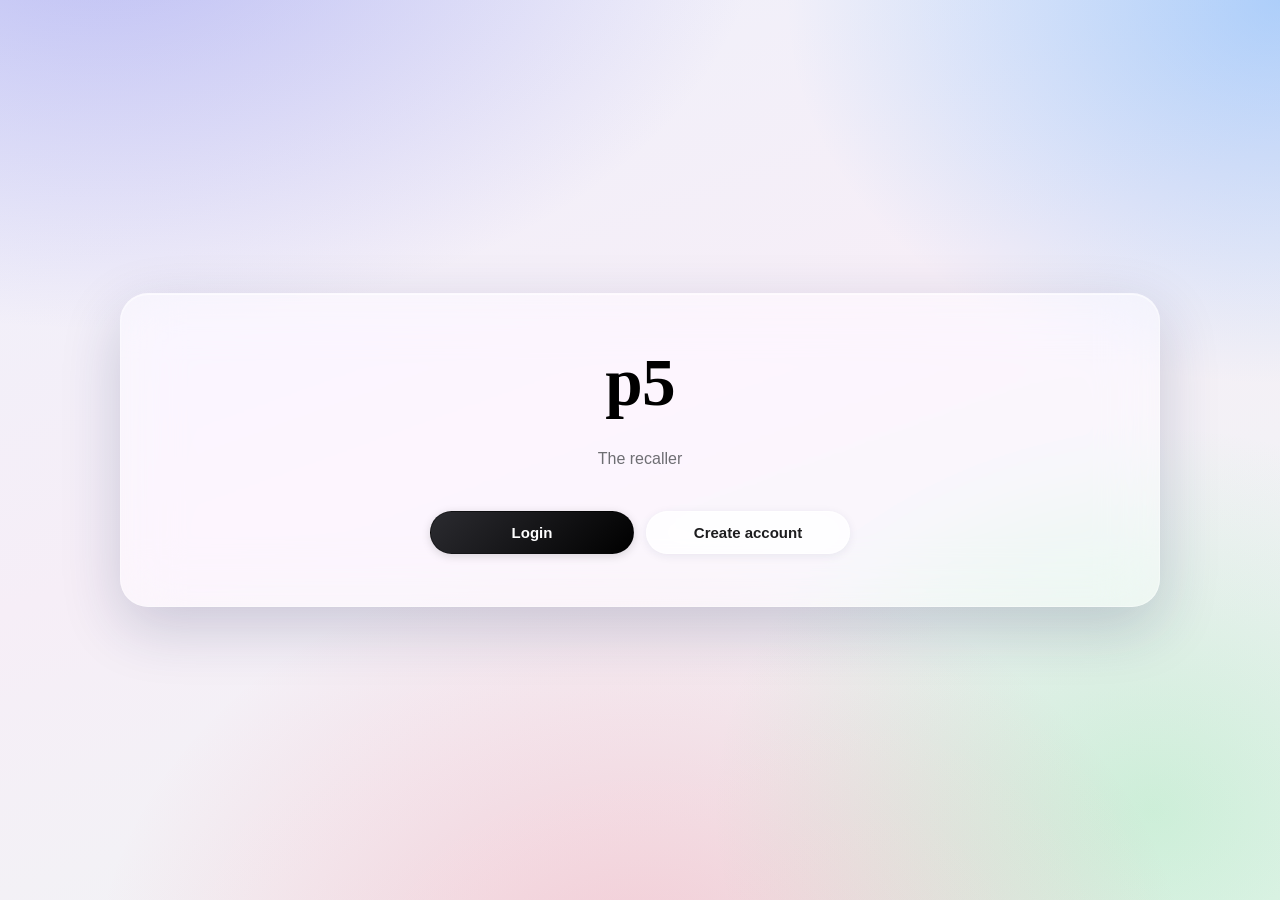
==== commit bdc4b3ec: "Update index.html" ====
--- a/index.html
+++ b/index.html
@@ -29,7 +29,7 @@
 <div class="home-screen" id="homeScreen">
   <div class="home-content">
     <h1>p5</h1>
-    <p>The Prelims sahchari</p>
+    <p>The recaller</p>
     <div class="auth-gate" id="authGate">
       <button class="btn" id="loginBtn" type="button">Login</button>
       <button class="btn secondary" id="signupBtn" type="button">Create account</button>
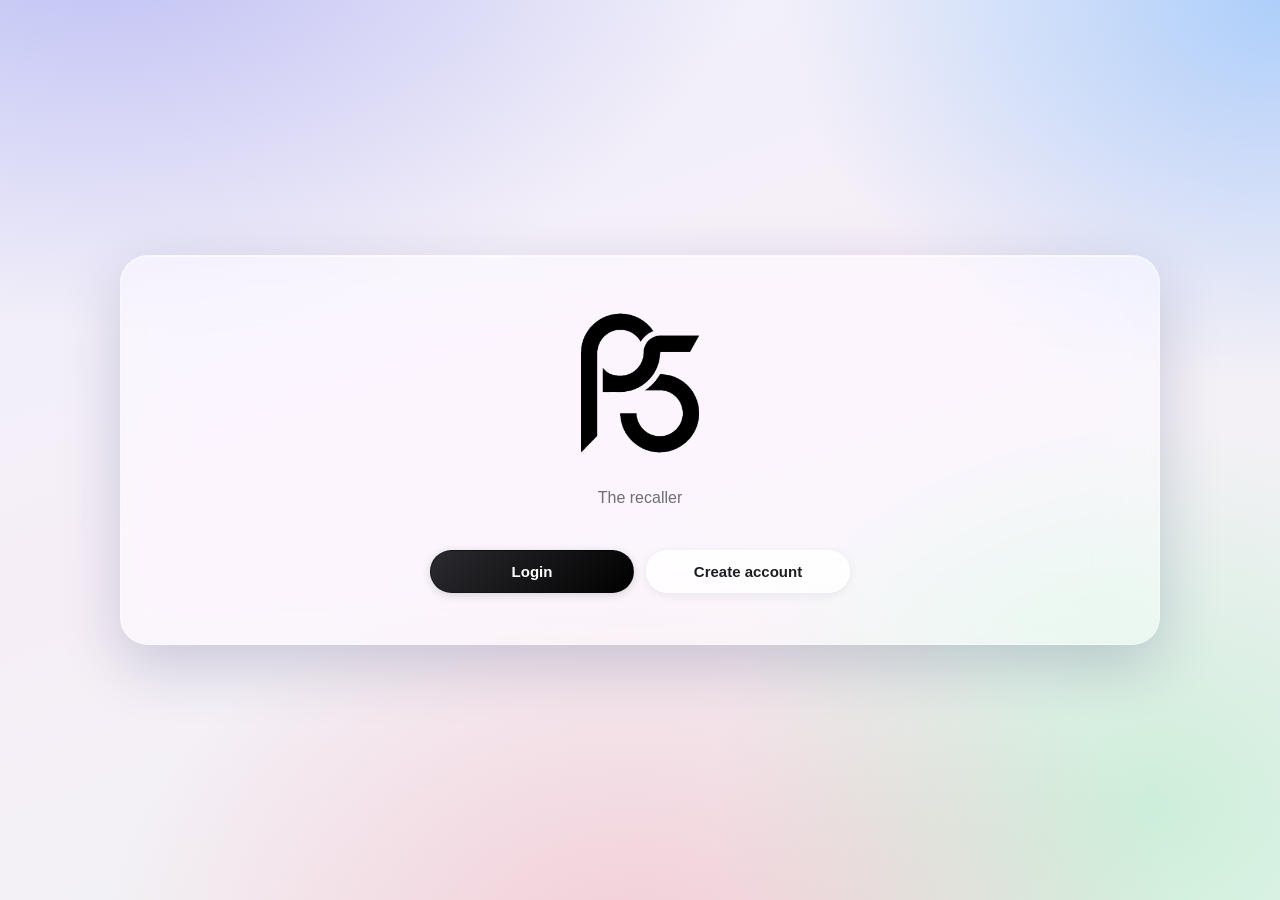
==== commit 8c7f2209: "Add files via upload" ====
--- a/index.html
+++ b/index.html
@@ -15,7 +15,7 @@
 <meta name="apple-mobile-web-app-capable" content="yes">
 <meta name="apple-mobile-web-app-status-bar-style" content="black">
 <meta name="apple-mobile-web-app-title" content="Prelimsify">
-<link rel="stylesheet" href="css/styles.css?v=20260916">
+<link rel="stylesheet" href="css/styles.css?v=20261023">
 </head>
 <body>
 <script>
@@ -28,7 +28,7 @@
 
 <div class="home-screen" id="homeScreen">
   <div class="home-content">
-    <h1>p5</h1>
+    <h1 class="home-logo"><img src="assets/images/logo.png" alt="p5" width="160" height="160"></h1>
     <p>The recaller</p>
     <div class="auth-gate" id="authGate">
       <button class="btn" id="loginBtn" type="button">Login</button>
@@ -93,6 +93,7 @@
 
 <div class="app-shell" id="appShell">
 <div class="masthead">
+  <img class="masthead-logo" src="assets/images/logo.png" alt="p5" width="36" height="36">
   <button class="masthead-home-btn" id="mastheadHomeBtn" type="button" title="Home" aria-label="Home">⌂</button>
   <div class="eyebrow" id="eyebrowText"></div>
   <h1 id="titleText">prelimsify</h1>
--- a/css/styles.css
+++ b/css/styles.css
@@ -172,6 +172,12 @@
   }
   @media (prefers-color-scheme: dark){
     .home-content h1{ color:#fff; text-shadow:0 1px 3px rgba(0,0,0,.5); }
+  }
+  .home-content h1.home-logo{ line-height:0; text-shadow:none; }
+  .home-logo img{ width:clamp(96px, 14vw, 150px); height:auto; display:block; margin:0 auto; }
+  .masthead-logo{ position:absolute; top:12px; left:16px; width:36px; height:36px; object-fit:contain; }
+  @media (prefers-color-scheme: dark){
+    .home-logo img, .masthead-logo, .admin-logo, .offline-logo{ filter:invert(1); }
   }
   .home-content p{
     grid-column:1 / -1;
